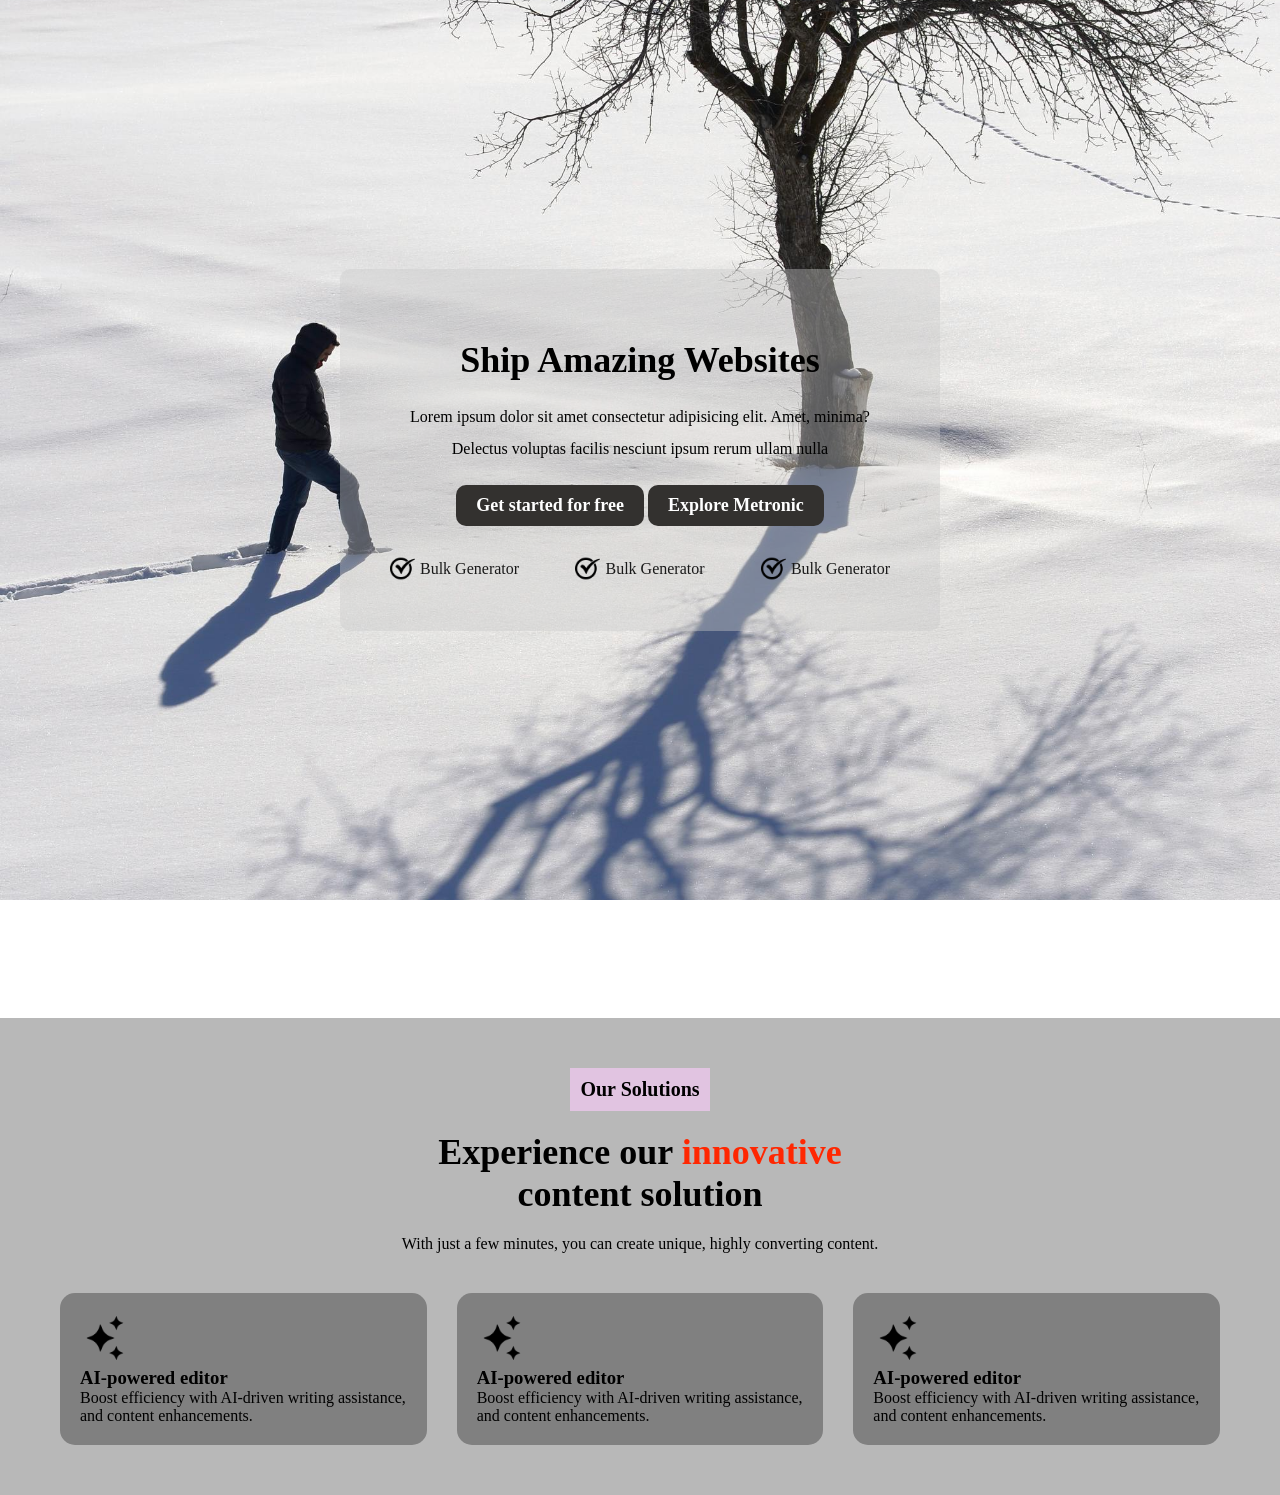
==== index.html @ 08dbc99c "added new files" ====
<!DOCTYPE html>
<html lang="en">
<head>
    <meta charset="UTF-8">
    <meta name="viewport" content="width=device-width, initial-scale=1.0">
    <title>Landing page</title>
    <link rel="stylesheet" href="../css/landing.css">
</head>
<body>
    <header>
        <div class="continer">
            <div class="wraper-section">
                <div class="text">
                    <h1>Ship Amazing Websites</h1>
                    <p>Lorem ipsum dolor sit amet consectetur adipisicing elit. Amet, minima? Delectus voluptas facilis nesciunt ipsum rerum ullam nulla</p>
                    <div>
                        <a href="#" class="btn">Get started for free</a>
                        <a href="#" class="btn">Explore Metronic</a>
                    </div>
                    <div class="under-text">
                        <div>
                            <img src="../img/checked.png" alt="" srcset="" width="25px" height="25px">
                            <span>Bulk Generator</span>
                        </div>
                        <div>
                            <img src="../img/checked.png" alt="" srcset="" width="25px" height="25px">
                            <span>Bulk Generator</span>
                        </div>
                        <div>
                            <img src="../img/checked.png" alt="" srcset="" width="25px" height="25px">
                            <span>Bulk Generator</span>
                        </div>
                    </div>
                </div>         
            </div>
        </div>
    </header>
    <section class="sec-sectin">
        <div class="continer">
            <img src="https://landpress.keydesign.xyz/seo-ai-tool/wp-content/uploads/sites/9/2024/02/landpress-seo-hero.png" alt="">
        </div>
    </section> 

    <section class="solution">
        <div class="continer">
            <div class="wraper-sectin">
                <div class="solutin-text">
                    <h3>Our Solutions</h3>
                    <h2>Experience our <span>innovative</span> content solution</h2>
                    <p>With just a few minutes, you can create unique, highly converting content.</p>
                    
                </div>
                <div class="card">
                    <div>
                        <img src="../img/ai.png" alt="" width="50px" height="50px">
                        <h3>AI-powered editor</h3>
                        <p>Boost efficiency with AI-driven writing assistance, and content enhancements.</p>
                    </div>
                    <div>
                        <img src="../img/ai.png" alt="" width="50px" height="50px">
                        <h3>AI-powered editor</h3>
                        <p>Boost efficiency with AI-driven writing assistance, and content enhancements.</p>
                    </div>
                    <div>
                        <img src="../img/ai.png" alt="" width="50px" height="50px">
                        <h3>AI-powered editor</h3>
                        <p>Boost efficiency with AI-driven writing assistance, and content enhancements.</p>
                    </div>
                </div>
            </div>
        </div>
    </section>
    
</body>
</html>
---- css/landing.css ----
*{
    margin: 0;
    padding: 0;
    box-sizing: border-box;
}
img{
    max-width: 100%;
    margin: 0 auto;
}
.continer{
    max-width: 1200px;
    padding: 0 20px;
    margin: 0 auto;
}
header{
    height: 100vh;
    background: url(/img/pexels-kubra-cetin-2160408296-36702867.jpg);
    background-position: center;
    background-repeat: no-repeat;
    background-size: cover;
    display: flex;
    justify-content: center;
    align-items: center;
    


}
.text{
    max-width: 600px;
    text-align: center;
    background: rgba(202, 201, 201, 0.407);
    padding: 50px;
    border-radius: 10px;
     

}
.text h1{
    font-size: 36px;
    font-weight: bold;
    letter-spacing: 0.25; 
    padding: 20px;

}
.text p{
    line-height: 2;
}
.btn{
    text-decoration: none;
    background: #33312f;
    padding: 10px 20px;
    display: inline-block;
    margin-top: 20px;
    font-size: 18px;
    font-weight: 600;
    color: white;
    border-radius: 10px;

}
.btn:hover{
    text-decoration: none;
    background: #DD9E59;
 
}
.under-text{
    display: flex;
    align-items: center;
    margin-top: 30px;
    justify-content: space-between;
    
    
}
.under-text div{
    display: flex;
    align-items: center;
    color: rgb(26, 26, 26);gap: 5px;


   
}
.sec-sectin{
    padding: 50px 30px;

}
/* Our solutin secton css */
.solution{
    background: rgb(184, 184, 184);

}
.solution{
    padding: 50px 20px;
}
.solutin-text{
    text-align: center;
    max-width: 500px ;
    margin: 0 auto;


}
.solutin-text h3{
    background: rgb(225, 196, 225);
    padding: 10px;
    display: inline-block;
    margin-bottom: 20px;
    font-size: 20px;
}
.solutin-text h2{
    font-size: 36px;
    font-weight: bold;
    padding-bottom: 20px;

    
}
.solutin-text h2>span{
    font-size: 36px;
    color: rgb(255, 39, 1);
    background: none;    

}
.solutin-text p{
    padding-bottom: 40px;
}
.card{
    display: flex;
    justify-content: space-between;
    gap: 30px   ;

}
.card div{
    padding: 20px;
    text-align: left;
    background: gray;
    border-radius: 15px;
    max-width: 400px;


}
@media  screen and (max-width:600px) {
    .card{
        flex-direction: column;
        justify-content: center;        

    }
    
}
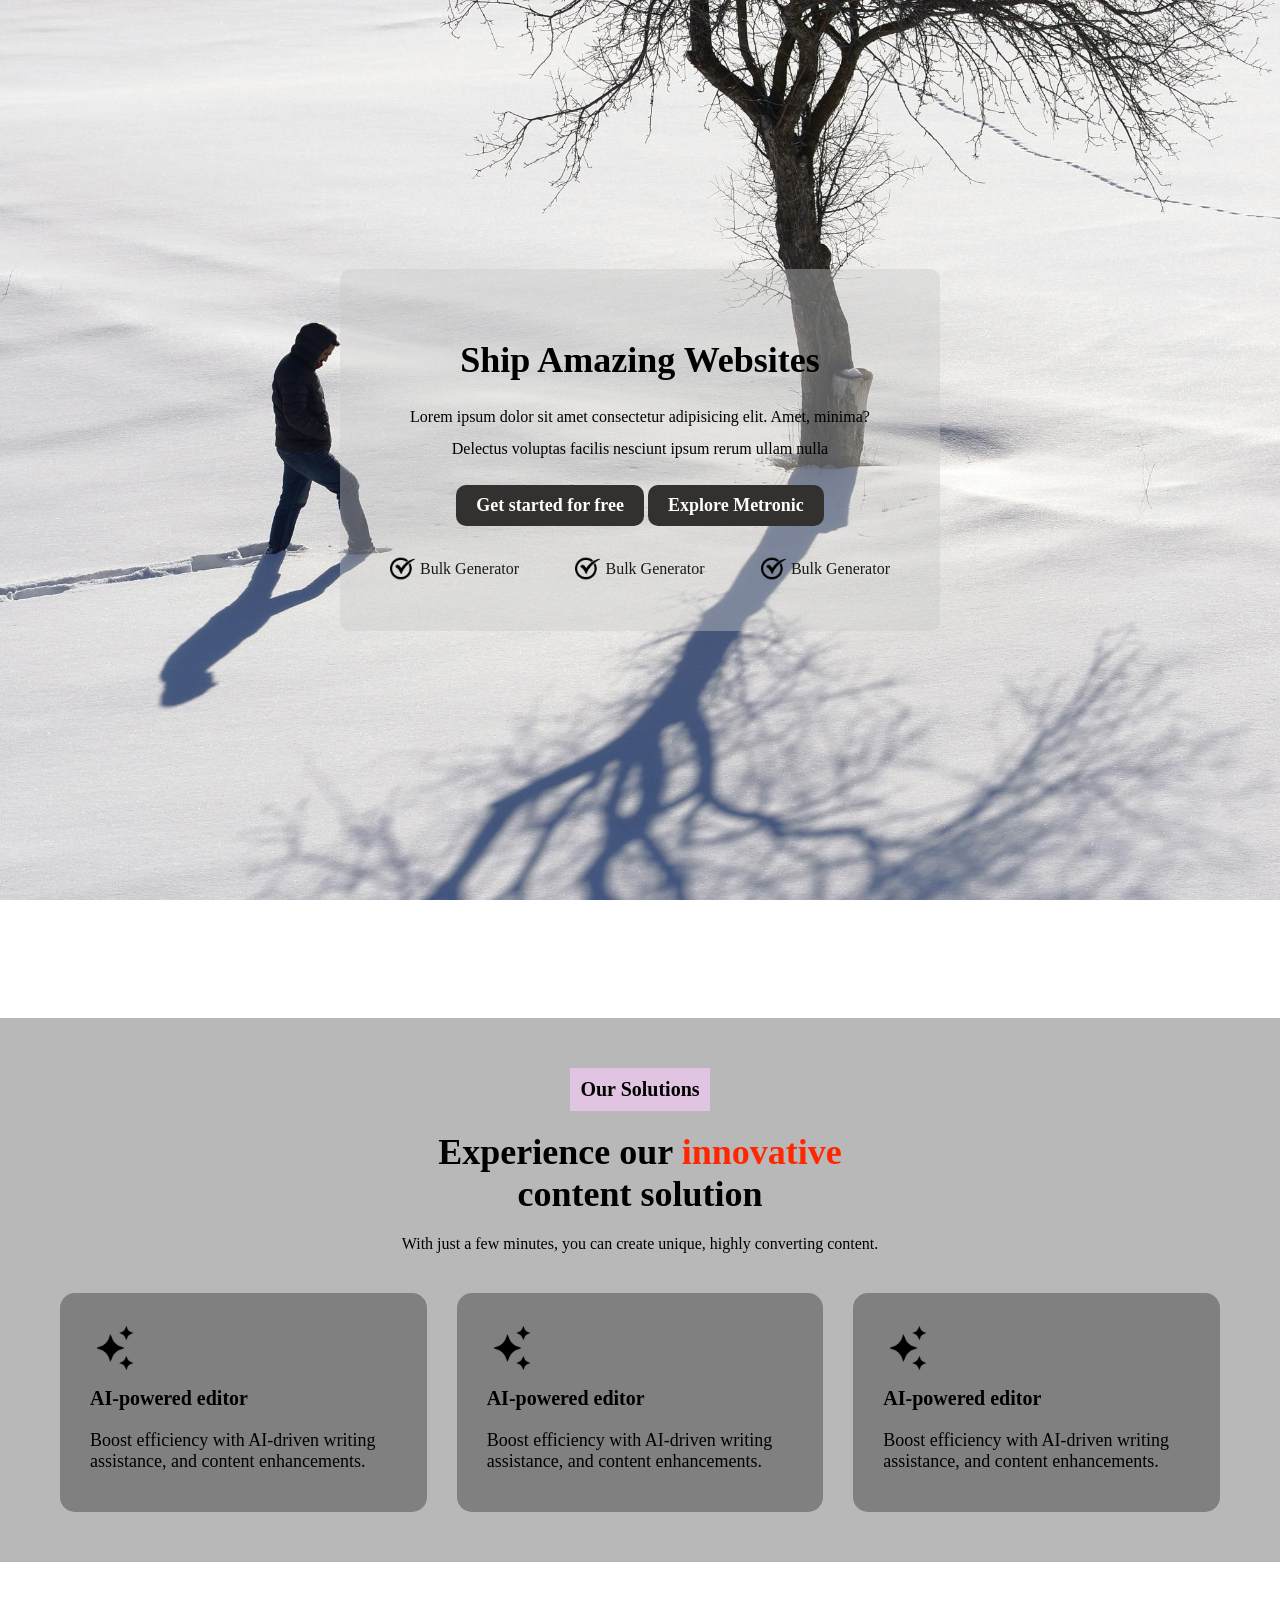
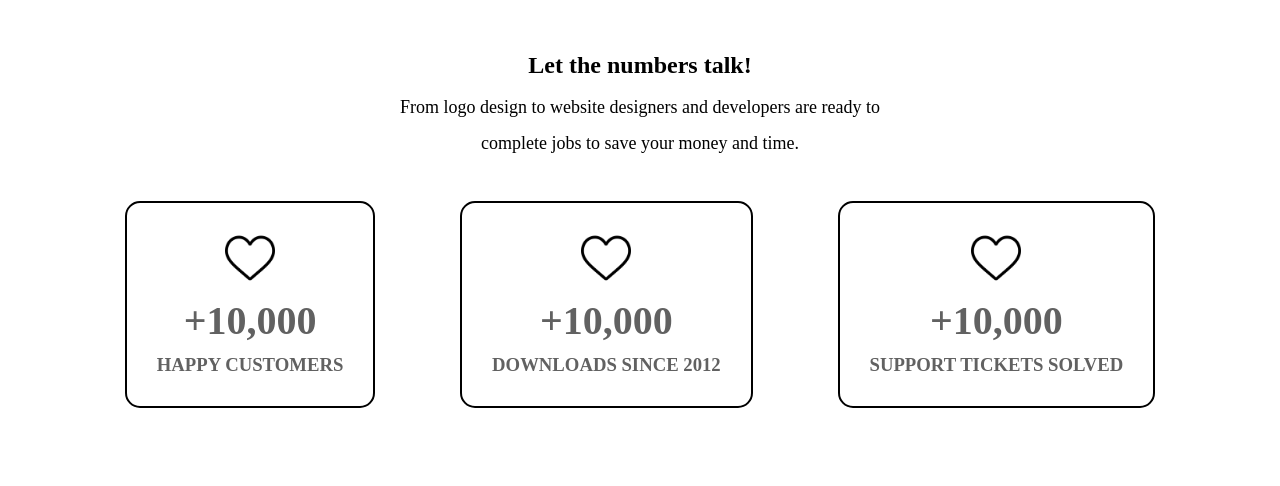
==== commit cb9e490a: "first commmit" ====
--- a/index.html
+++ b/index.html
@@ -4,7 +4,7 @@
     <meta charset="UTF-8">
     <meta name="viewport" content="width=device-width, initial-scale=1.0">
     <title>Landing page</title>
-    <link rel="stylesheet" href="../css/landing.css">
+    <link rel="stylesheet" href="css/landing.css">
 </head>
 <body>
     <header>
@@ -62,7 +62,7 @@
                         <p>Boost efficiency with AI-driven writing assistance, and content enhancements.</p>
                     </div>
                     <div>
-                        <img src="../img/ai.png" alt="" width="50px" height="50px">
+                         <img src="../img/ai.png" alt="" width="50px" height="50px">
                         <h3>AI-powered editor</h3>
                         <p>Boost efficiency with AI-driven writing assistance, and content enhancements.</p>
                     </div>
@@ -70,6 +70,35 @@
             </div>
         </div>
     </section>
+    <section class="talk">
+        <div class="continer">
+            <div class="wraper-section">
+                <div class="talk-text">
+                    <h2>Let the numbers talk!</h2>
+                    <p>From logo design to website designers and developers are ready to complete jobs to save your money and time.</p>
+                </div>
+                <div class="talk-card">
+                    <div class="">
+                        <img src="img/heart.png" alt="" srcset="" width="50px" height="50px">
+                        <span>+10,000</span>
+                        <h3>HAPPY CUSTOMERS</h3>
+                    </div>
+                    <div class="">
+                        <img src="img/heart.png" alt="" srcset="" width="50px" height="50px">
+                        <span>+10,000</span>
+                        <h3>DOWNLOADS SINCE 2012</h3>
+                    </div>
+                    <div class="">
+                        <img src="img/heart.png" alt="" srcset="" width="50px" height="50px">
+                        <span>+10,000</span>
+                        <h3>SUPPORT TICKETS SOLVED</h3>
+                    </div>
+                </div>
+                <img src="https://builder.pixfort.com/item/megapack/images/services/services-image-hero.png" alt="" srcset="">
+
+            </div>
+        </div>
+    </section>
     
 </body>
 </html>
--- a/css/landing.css
+++ b/css/landing.css
@@ -120,25 +120,97 @@
     padding-bottom: 40px;
 }
 .card{
-    display: flex;
-    justify-content: space-between;
-    gap: 30px   ;
+    display: flex;  
+    gap: 30px;
 
 }
 .card div{
-    padding: 20px;
+    padding: 30px;
     text-align: left;
     background: gray;
     border-radius: 15px;
     max-width: 400px;
 
-
+}
+.card div h3{
+    font-size: 20px;
+    padding: 10px 0;
+
+}
+.card div p{
+    font-size: 18px;
+    padding: 10px 0;
+
+}
+@media (max-width:900px) {
+    .card{
+        align-items: center;
+        justify-content: center;
+    }
 }
 @media  screen and (max-width:600px) {
     .card{
         flex-direction: column;
-        justify-content: center;        
-
+        align-items: center;
+    }
+    
+}
+.talk{
+    padding: 50px 0;
+
+}
+.talk-text{
+    text-align: center;
+    max-width: 500px;
+
+    padding: 30px 0;
+    margin:  0 auto;
+
+}
+.talk-text h2{
+    text-align: center;
+    padding: 10px;
+
+}
+.talk-text p{
+    font-size: 18px;
+    line-height: 2;
+
+}
+.talk-card{
+    display: flex;
+    gap: 10px   ;
+    justify-content: space-evenly;
+    
+}
+.talk-card div{
+    border: 2px solid black;
+    padding: 30px;
+    color: rgb(97, 97, 97);
+    text-align: center;  
+    max-width: 400px;
+    border-radius: 15px;
+    margin: 10px;
+
+
+}
+.talk-card span{
+    font-size: 40px;
+    display: block;
+    padding: 10px;
+    font-weight: 700;
+
+}
+@media (max-width:900px) {
+    .talk-card{
+        flex-direction: column;
+        align-items: center;
+        gap: 20px;
+
+
+    }
+    .talk-card div{
+        width: 100%;
     }
     
 }
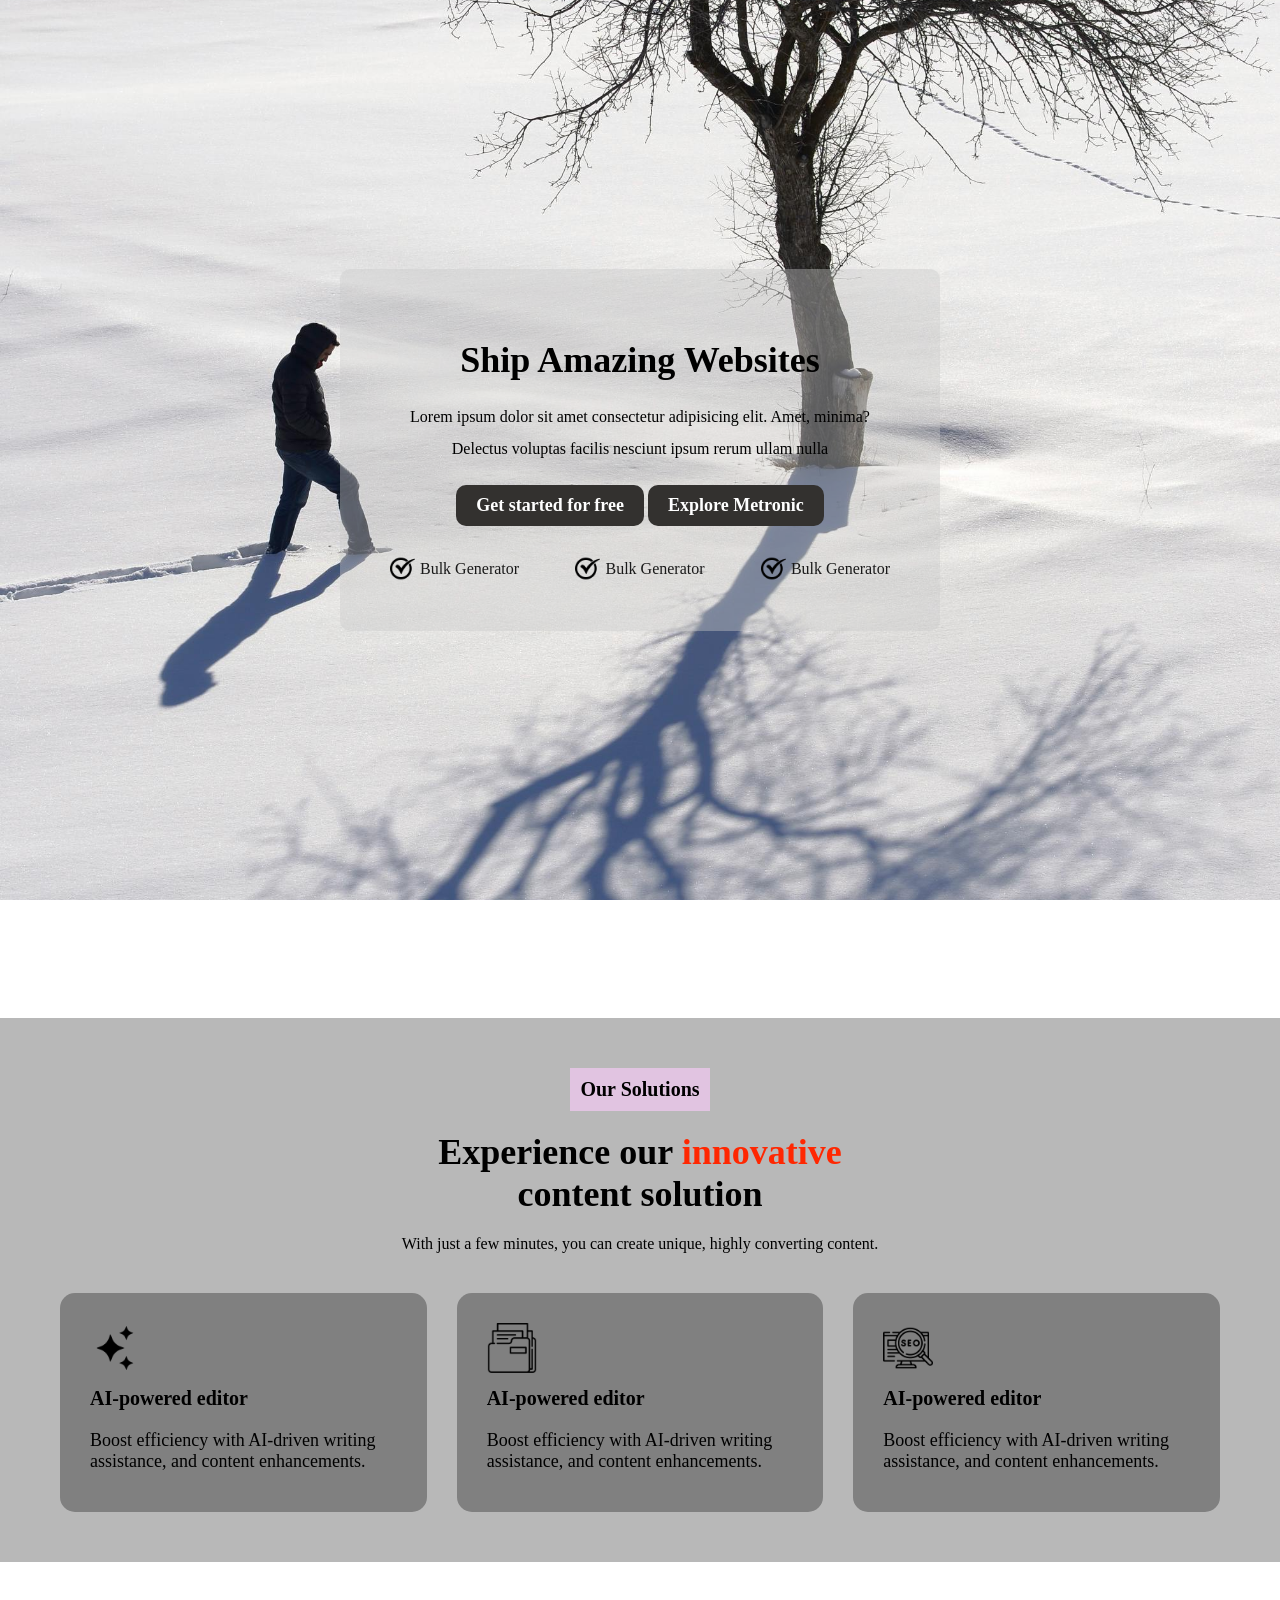
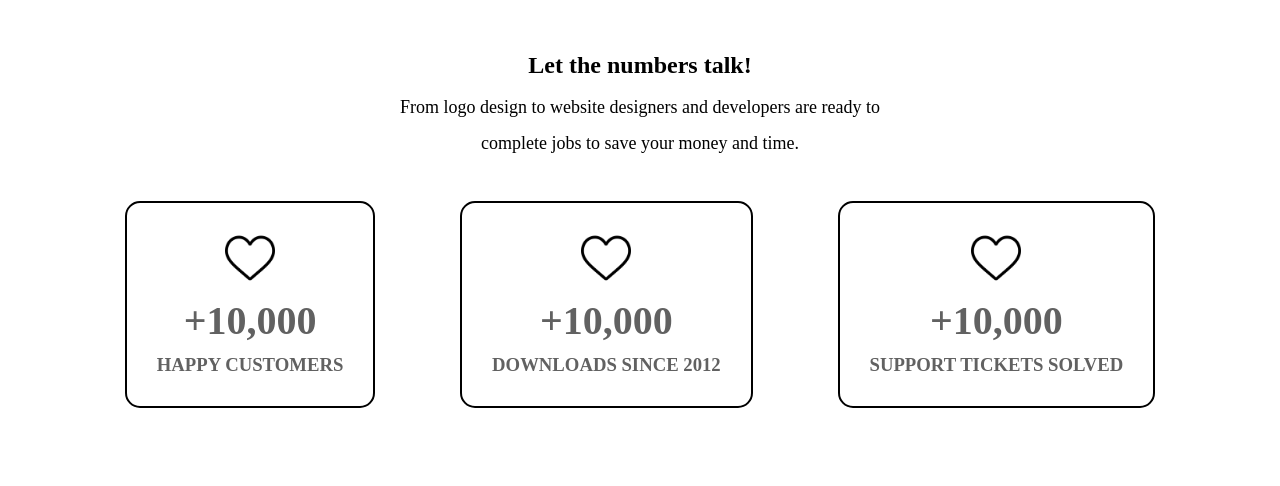
==== commit 0657e11c: "first commit" ====
--- a/index.html
+++ b/index.html
@@ -52,17 +52,17 @@
                 </div>
                 <div class="card">
                     <div>
-                        <img src="../img/ai.png" alt="" width="50px" height="50px">
+                        <img src="img/ai.png" alt="" width="50px" height="50px">
                         <h3>AI-powered editor</h3>
                         <p>Boost efficiency with AI-driven writing assistance, and content enhancements.</p>
                     </div>
                     <div>
-                        <img src="../img/ai.png" alt="" width="50px" height="50px">
+                        <img src="img/folder.png" alt="" width="50px" height="50px">
                         <h3>AI-powered editor</h3>
                         <p>Boost efficiency with AI-driven writing assistance, and content enhancements.</p>
                     </div>
                     <div>
-                         <img src="../img/ai.png" alt="" width="50px" height="50px">
+                         <img src="img/seo.png" alt="" width="50px" height="50px">
                         <h3>AI-powered editor</h3>
                         <p>Boost efficiency with AI-driven writing assistance, and content enhancements.</p>
                     </div>
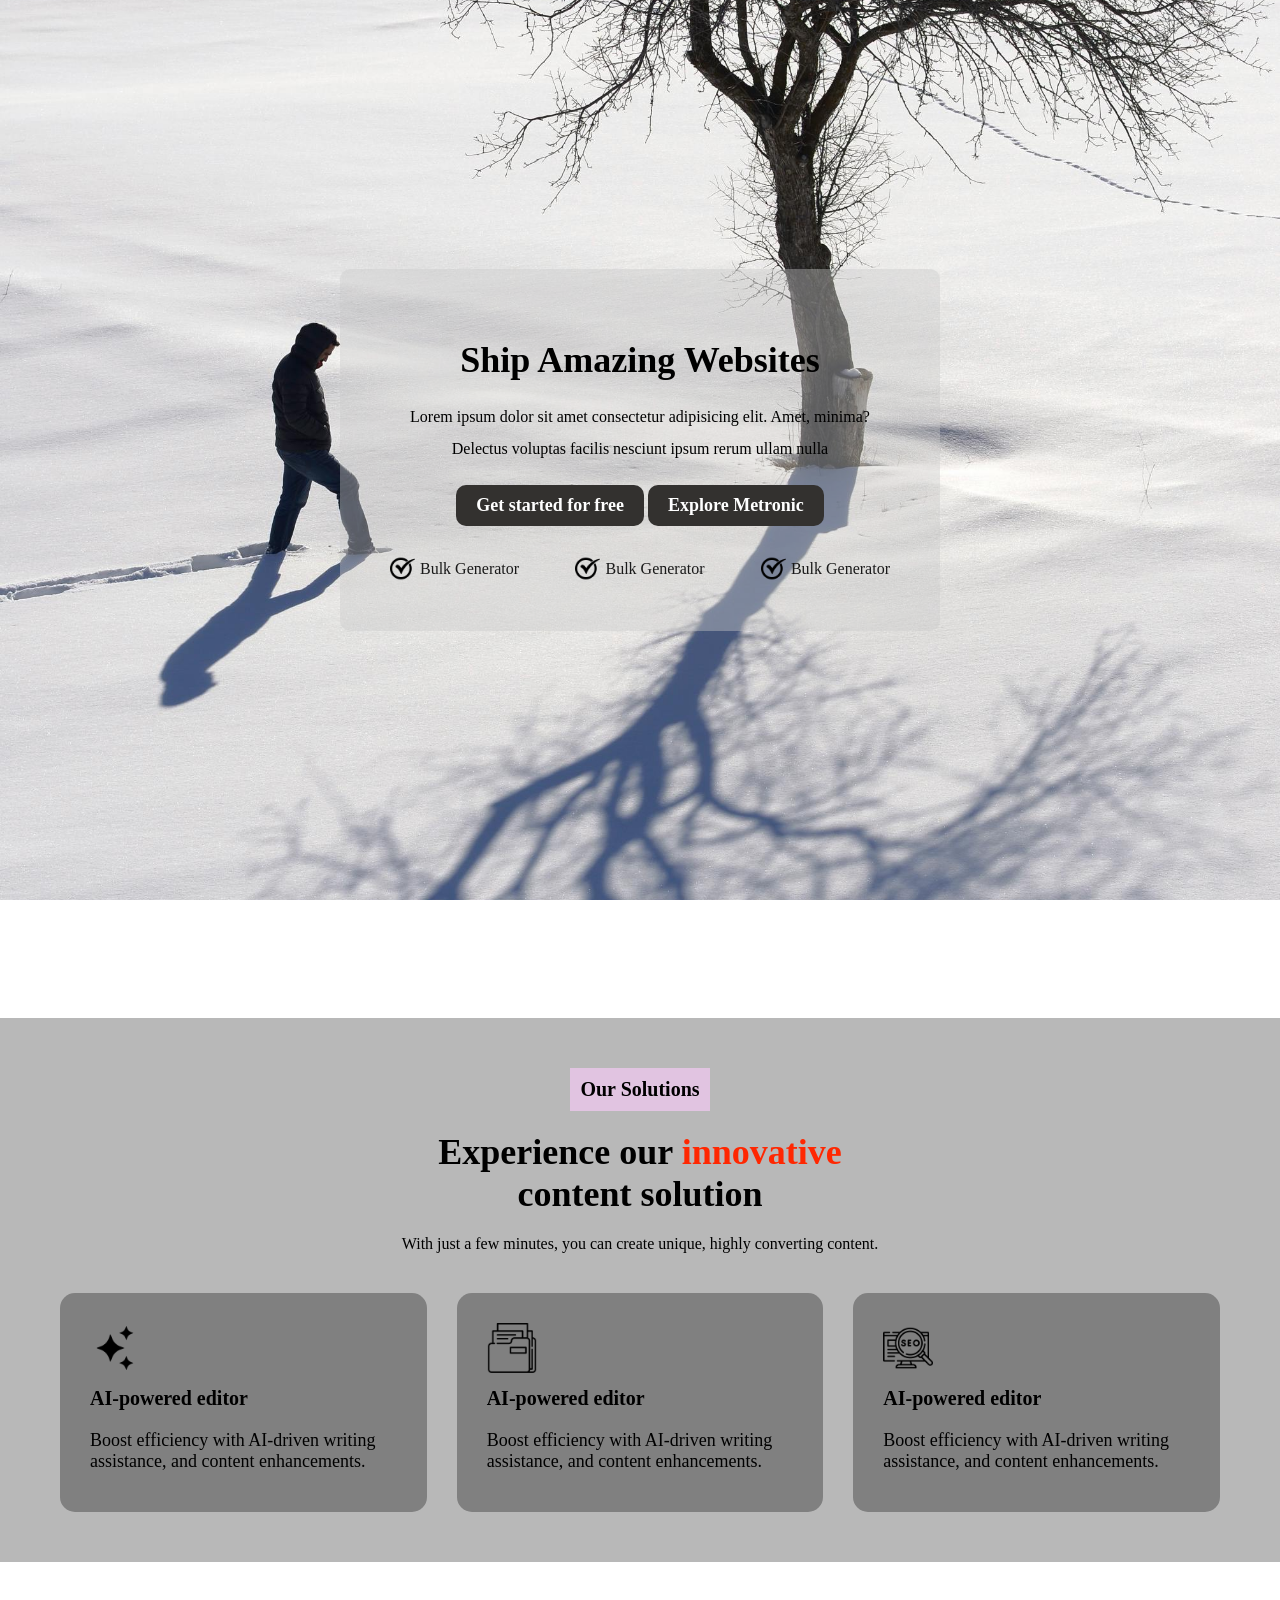
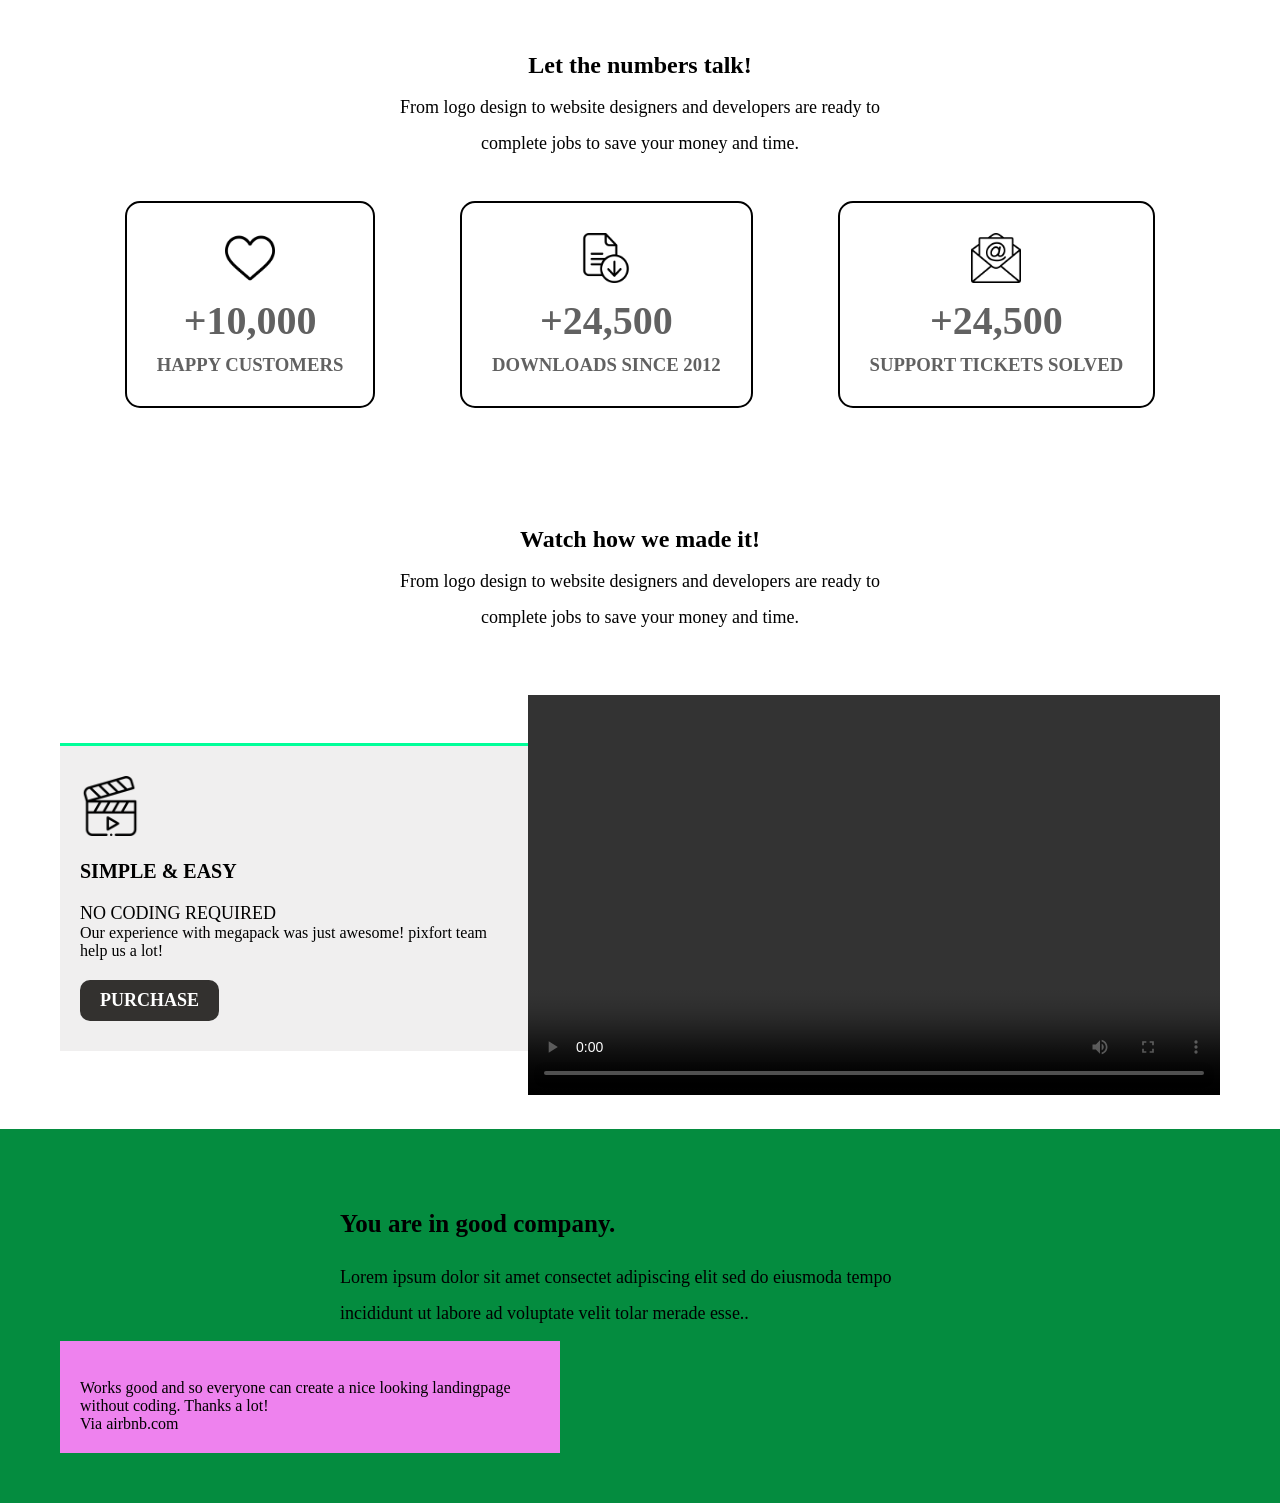
==== commit e4069163: "update site" ====
--- a/index.html
+++ b/index.html
@@ -5,9 +5,10 @@
     <meta name="viewport" content="width=device-width, initial-scale=1.0">
     <title>Landing page</title>
     <link rel="stylesheet" href="css/landing.css">
+    <link rel="stylesheet" href="https://cdnjs.cloudflare.com/ajax/libs/font-awesome/7.0.1/css/all.min.css" integrity="sha512-2SwdPD6INVrV/lHTZbO2nodKhrnDdJK9/kg2XD1r9uGqPo1cUbujc+IYdlYdEErWNu69gVcYgdxlmVmzTWnetw==" crossorigin="anonymous" referrerpolicy="no-referrer" />
 </head>
 <body>
-    <header>
+    <header class="hero-section">
         <div class="continer">
             <div class="wraper-section">
                 <div class="text">
@@ -19,15 +20,15 @@
                     </div>
                     <div class="under-text">
                         <div>
-                            <img src="../img/checked.png" alt="" srcset="" width="25px" height="25px">
+                            <img src="img/checked.png" alt="" srcset="" width="25px" height="25px">
                             <span>Bulk Generator</span>
                         </div>
                         <div>
-                            <img src="../img/checked.png" alt="" srcset="" width="25px" height="25px">
+                            <img src="img/checked.png" alt="" srcset="" width="25px" height="25px">
                             <span>Bulk Generator</span>
                         </div>
                         <div>
-                            <img src="../img/checked.png" alt="" srcset="" width="25px" height="25px">
+                            <img src="img/checked.png" alt="" srcset="" width="25px" height="25px">
                             <span>Bulk Generator</span>
                         </div>
                     </div>
@@ -84,13 +85,13 @@
                         <h3>HAPPY CUSTOMERS</h3>
                     </div>
                     <div class="">
-                        <img src="img/heart.png" alt="" srcset="" width="50px" height="50px">
-                        <span>+10,000</span>
+                        <img src="img/file.png" alt="" srcset="" width="50px" height="50px">
+                        <span>+24,500</span>
                         <h3>DOWNLOADS SINCE 2012</h3>
                     </div>
                     <div class="">
-                        <img src="img/heart.png" alt="" srcset="" width="50px" height="50px">
-                        <span>+10,000</span>
+                        <img src="img/email.png" alt="" srcset="" width="50px" height="50px">
+                        <span>+24,500</span>
                         <h3>SUPPORT TICKETS SOLVED</h3>
                     </div>
                 </div>
@@ -99,6 +100,46 @@
             </div>
         </div>
     </section>
+    <section class="exprence">
+        <div class="continer">
+            <div class="wraper-section">            
+                <div class="talk-text ">
+                    <h2>Watch how we made it!</h2>
+                    <p>From logo design to website designers and developers are ready to complete jobs to save your money and time.</p>
+                </div>
+                <div class="under-section">
+                    <div class="text">
+                        <img src="img/video.png" alt="" width="60px" height="60px">
+                        <h3>SIMPLE & EASY</h3>
+                        <span>NO CODING REQUIRED</span>
+                        <p>Our experience with megapack was just awesome! pixfort team help us a lot!</p>
+                        <a href="#" class="btn">PURCHASE</a>
+                    </div>
+                    <div class="video">
+                        <video src="https://www.pexels.com/download/video/32305343/" max-width="500px" height="400px" controls ></video>
+                    </div>
+                </div>                
+            </div>
+        </div>
+    </section>
+    <section class="reviow">
+        <div class="continer">
+            <div class="wraper-section">
+                <div class="reviow-text">
+                    <h2>You are in good company.</h2>
+                    <p>Lorem ipsum dolor sit amet consectet adipiscing elit sed do eiusmoda tempo incididunt ut labore ad voluptate velit tolar merade esse..</p>
+                </div>
+                <div class="reviow-card">
+                     <div>
+                        <img src="" alt="" srcset="">
+                        <p>Works good and so everyone can create a nice looking landingpage without coding. Thanks a lot!</p>
+                        <span>Via airbnb.com</span>
+                        <i class="fa-solid fa-star"></i>
+                     </div>
+                </div>
+            </div>
+        </div>
+    </section>
     
 </body>
 </html>
--- a/css/landing.css
+++ b/css/landing.css
@@ -25,7 +25,7 @@
 
 
 }
-.text{
+.hero-section .text{
     max-width: 600px;
     text-align: center;
     background: rgba(202, 201, 201, 0.407);
@@ -34,14 +34,14 @@
      
 
 }
-.text h1{
+.hero-section .text h1{
     font-size: 36px;
     font-weight: bold;
     letter-spacing: 0.25; 
     padding: 20px;
 
 }
-.text p{
+.hero-section .text p{
     line-height: 2;
 }
 .btn{
@@ -61,7 +61,7 @@
     background: #DD9E59;
  
 }
-.under-text{
+.hero-section .under-text{
     display: flex;
     align-items: center;
     margin-top: 30px;
@@ -69,7 +69,7 @@
     
     
 }
-.under-text div{
+.hero-section .under-text div{
     display: flex;
     align-items: center;
     color: rgb(26, 26, 26);gap: 5px;
@@ -213,4 +213,94 @@
         width: 100%;
     }
     
+}
+
+.exprence  .text {
+    text-align: left;
+    max-width: 500px;
+    padding: 30px 20px;
+    background: rgba(224, 223, 223, 0.494);
+    border-top: 3px solid rgb(0, 255, 153);    
+}
+.exprence  .text h3{
+    font-size: 20px;
+    padding: 20px 0;    
+}
+.exprence  .text span{
+    font-size: 18px;
+    padding-bottom: 10px;
+    
+}
+.exprence  .text a{
+    padding: 10px 20px;
+    text-decoration: none;
+    display: inline-block;
+    font-weight: 600;
+    margin-top: 20px;
+    
+}
+.exprence .under-section video{
+    width: 100%;
+}
+.exprence .under-section{
+    display: flex;
+    justify-content: space-evenly;
+    align-items: center;
+    margin:  0 auto;
+    padding: 30px 0;
+
+}
+@media (max-width:900px) {
+    .exprence .under-section{
+        flex-direction: column;
+        align-items: center;
+        justify-content: center;
+        gap: 10px;
+              
+    }
+    
+    .exprence .under-section .text{
+        align-items: center;
+
+              
+    }
+    .under-section video{
+        width: fit-content;
+    }
+    
+}
+.reviow{
+    background: rgb(4, 140, 63);
+    padding: 50px 0;
+
+}
+.reviow-text {
+    max-width: 600px;
+    margin: 0 auto;
+
+
+    
+}
+.reviow-text h2{
+    font-size: 25px;
+    padding: 10px 0;
+
+}
+.reviow-text {
+    font-size: 18px;
+    padding: 10px 0;
+    line-height: 2;
+
+}
+.reviow-card div{
+    max-width: 500px;
+    background: violet;
+    padding: 20px;
+
+}
+.reviow-card div i{
+    color: tomato;
+    
+    
+
 }
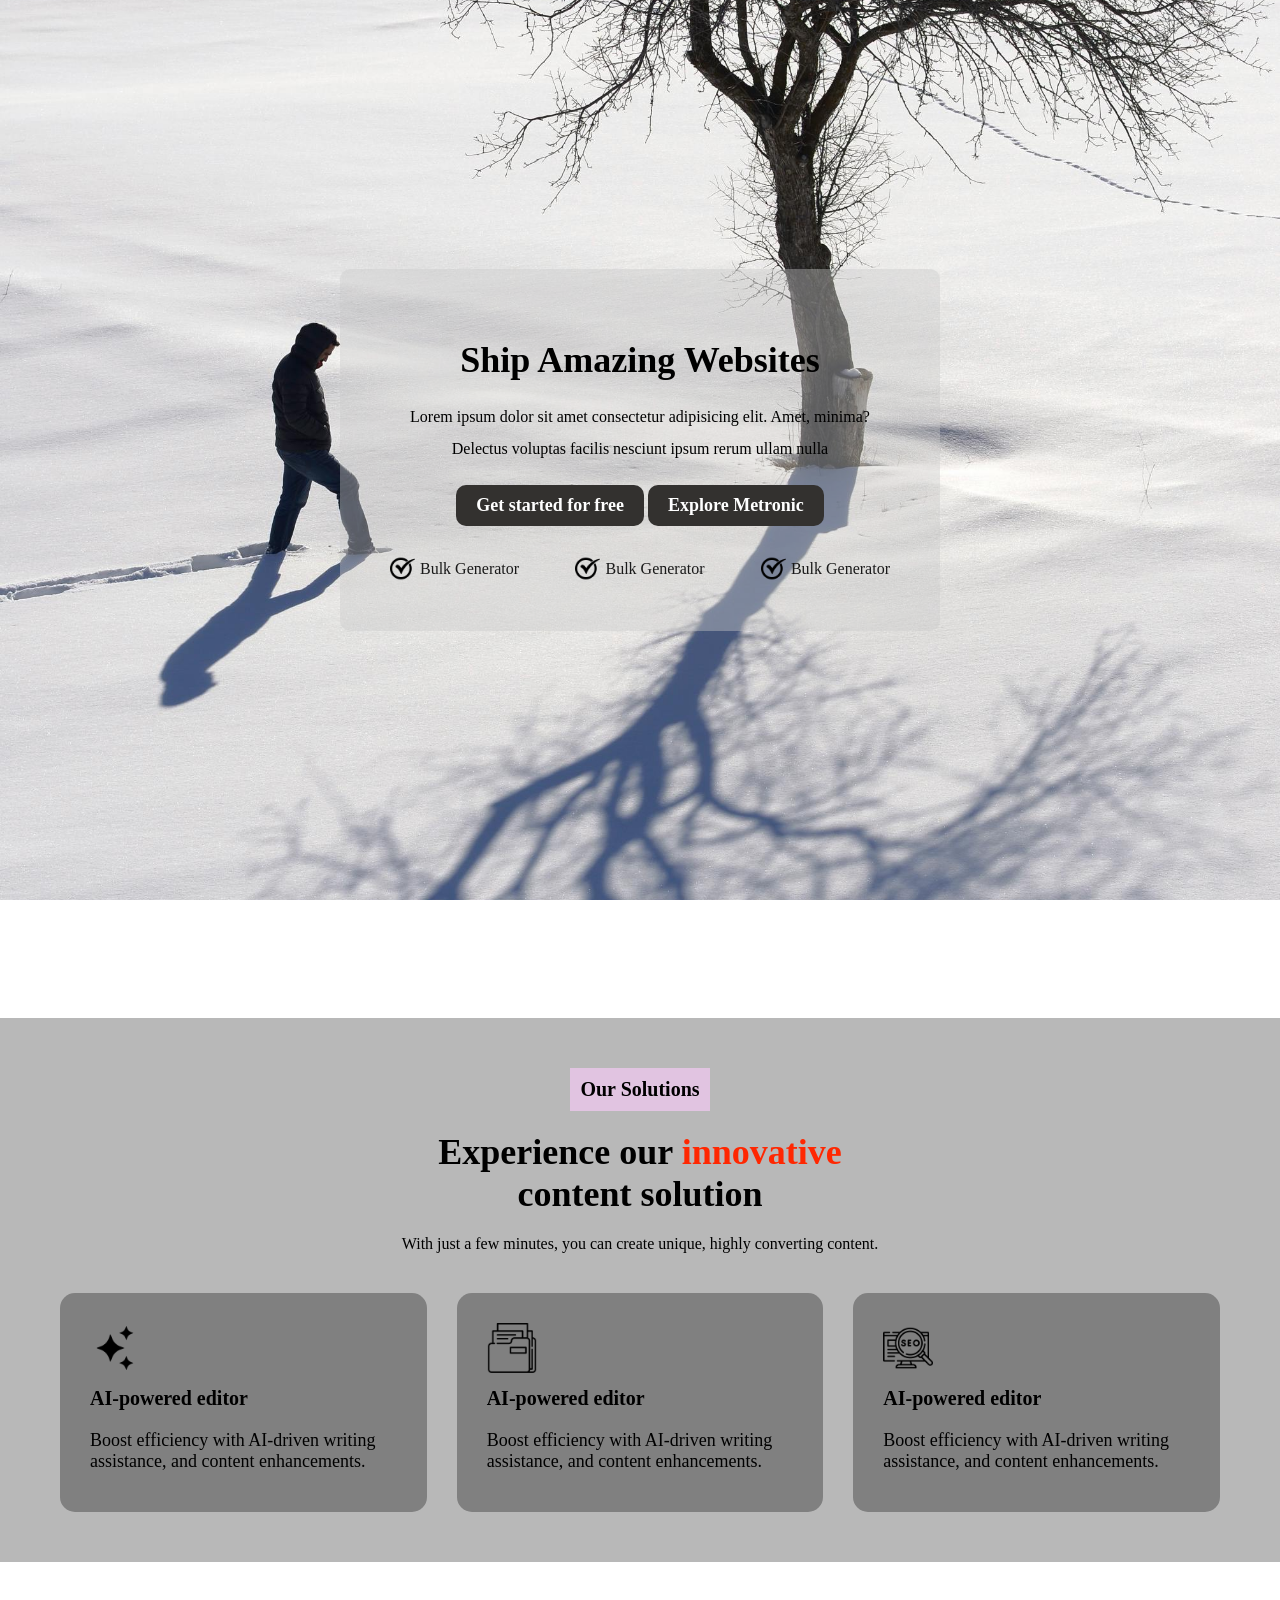
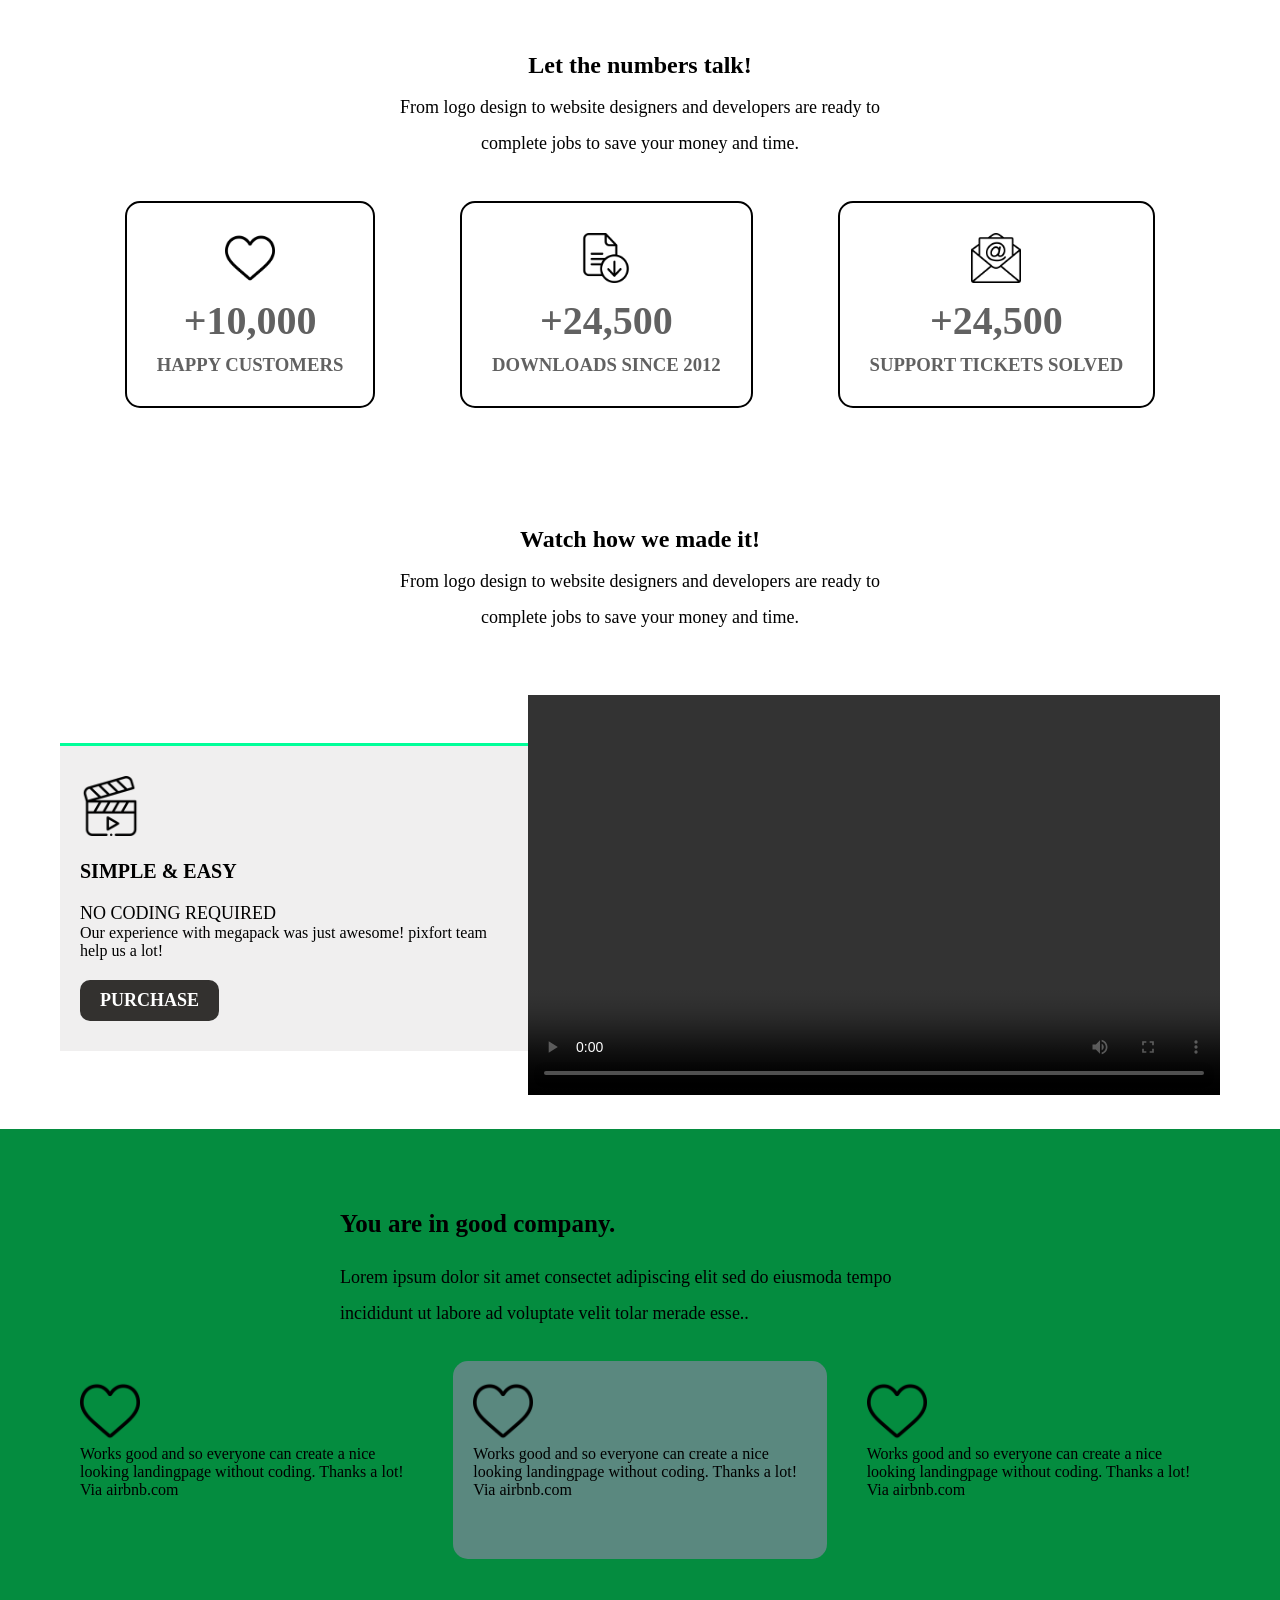
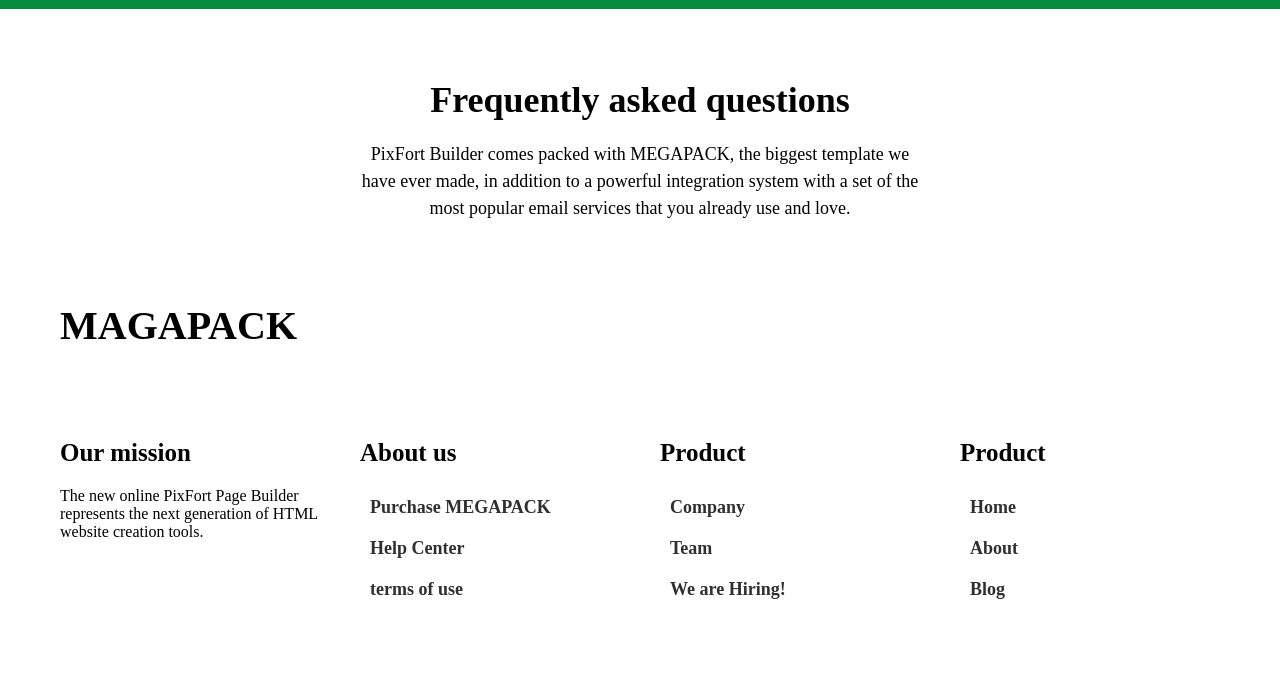
==== commit a4ec2a6b: "update site" ====
--- a/index.html
+++ b/index.html
@@ -131,15 +131,96 @@
                 </div>
                 <div class="reviow-card">
                      <div>
-                        <img src="" alt="" srcset="">
+                        <img src="img/heart.png" alt="" srcset="" width="60px" height="60px">
                         <p>Works good and so everyone can create a nice looking landingpage without coding. Thanks a lot!</p>
                         <span>Via airbnb.com</span>
-                        <i class="fa-solid fa-star"></i>
+                        <div>
+                            <i class="fa-solid fa-star"></i>
+                            <i class="fa-solid fa-star"></i>
+                            <i class="fa-solid fa-star"></i>
+                            <i class="fa-solid fa-star"></i>
+                            <i class="fa-solid fa-star"></i>
+                        </div>
                      </div>
-                </div>
-            </div>
-        </div>
-    </section>
+                     <div class="card-sec">
+                        <img src="img/heart.png" alt="" srcset="" width="60px" height="60px">
+                        <p>Works good and so everyone can create a nice looking landingpage without coding. Thanks a lot!</p>
+                        <span>Via airbnb.com</span>
+                        <div>
+                            <i class="fa-solid fa-star"></i>
+                            <i class="fa-solid fa-star"></i>
+                            <i class="fa-solid fa-star"></i>
+                            <i class="fa-solid fa-star"></i>
+                            <i class="fa-solid fa-star"></i>
+                        </div>
+                     </div>
+                     <div>
+                        <img src="img/heart.png" alt="" srcset="" width="60px" height="60px">
+                        <p>Works good and so everyone can create a nice looking landingpage without coding. Thanks a lot!</p>
+                        <span>Via airbnb.com</span>
+                        <div>
+                            <i class="fa-solid fa-star"></i>
+                            <i class="fa-solid fa-star"></i>
+                            <i class="fa-solid fa-star"></i>
+                            <i class="fa-solid fa-star"></i>
+                            <i class="fa-solid fa-star"></i>
+                        </div>
+                     </div>
+                </div>
+            </div>
+        </div>
+    </section>
+    <section class="freques-question">
+        <div class="continer">
+            <div class="text-question">
+                <h2>Frequently asked questions</h2>
+                <p>PixFort Builder comes packed with MEGAPACK, the biggest template we have ever made, in addition to a powerful integration system with a set of the most popular email services that you already use and love.</p>
+            </div>
+
+        </div>
+         
+    </section>
+    <footer class="footer">
+        <div class="continer">
+            <div class="wraper-section flex">
+                <span>MAGAPACK</span>
+                <div class="icon flex">
+                    <i class="fa-brands fa-facebook-f"></i>
+                    <i class="fa-brands fa-linkedin"></i>
+                    <i class="fa-brands fa-github"></i>
+                    <i class="fa-brands fa-pinterest"></i>
+                </div>
+            </div>
+            <div class="footer-manu">
+                <div>
+                    <h5>Our mission</h5>
+                    <p>The new online PixFort Page Builder represents the next generation of HTML website creation tools.</p>
+                </div>
+                <div>
+                    <h5>About us</h5>
+                    <a href="#">Purchase MEGAPACK</a>
+                    <a href="#">Help Center</a>
+                    <a href="#">terms of use</a>
+                    
+                </div>
+                <div>
+                    <h5>Product</h5>
+                    <a href="#">Company</a>
+                    <a href="#">Team</a>
+                    <a href="#">We are Hiring!</a>
+                    
+                </div>
+                <div>
+                    <h5>Product</h5>
+                    <a href="#">Home</a>
+                    <a href="#">About</a>
+                    <a href="#">Blog</a>
+                    
+                </div>
+
+            </div>
+        </div>
+    </footer>
     
 </body>
 </html>
--- a/css/landing.css
+++ b/css/landing.css
@@ -14,7 +14,8 @@
 }
 header{
     height: 100vh;
-    background: url(/img/pexels-kubra-cetin-2160408296-36702867.jpg);
+    background: url(../img/pexels-kubra-cetin-2160408296-36702867.jpg);
+
     background-position: center;
     background-repeat: no-repeat;
     background-size: cover;
@@ -294,7 +295,6 @@
 }
 .reviow-card div{
     max-width: 500px;
-    background: violet;
     padding: 20px;
 
 }
@@ -303,4 +303,93 @@
     
     
 
+}
+.reviow-card {
+
+}
+.reviow-card{
+    display: flex;
+    gap: 20px;  
+    margin-top: 20px;
+
+
+}
+.card-sec{
+    background: rgba(238, 130, 238, 0.364);
+    border-radius: 15px;
+        
+}
+@media (max-width:900px) {
+    .reviow-card{
+        flex-direction: column;
+        width: 100%;
+        align-items: center;       
+
+    }    
+}
+.freques-question{
+    padding: 50px 0;
+    text-align: center;
+    max-width: 600px;
+    margin: 0 auto;
+    margin-bottom: 30px;
+
+}
+.freques-question h2{
+    font-size: 36px;
+    padding: 20px 0;
+
+}
+.freques-question p{
+    font-size: 18px;
+    line-height: 1.5;
+
+}
+.flex{
+    display: flex;
+    justify-content: space-between;
+    align-items:  center;
+}
+.flex span{
+    font-size: 40px;
+    font-weight: 700;
+    
+}
+.flex i{
+    font-size: 25px;
+}
+.footer-manu{
+    padding: 70px 0;
+
+}
+.footer-manu h5{
+    padding: 20px 0;
+    font-size: 25px;
+}
+.footer-manu{
+    display: flex;
+}
+.footer-manu div{
+    display: flex;
+    flex-direction: column;
+    min-width: 300px;
+
+}
+.footer-manu div a{
+    text-decoration: none;
+    font-size: 18px;
+    color: rgb(47, 47, 47);
+    padding: 10px ;
+    font-weight: 700;
+
+}
+@media (max-width:600px) {
+    .footer-manu div{
+        width: 100%;
+    }
+    .footer-manu{
+        flex-direction: column;
+    }
+
+    
 }
